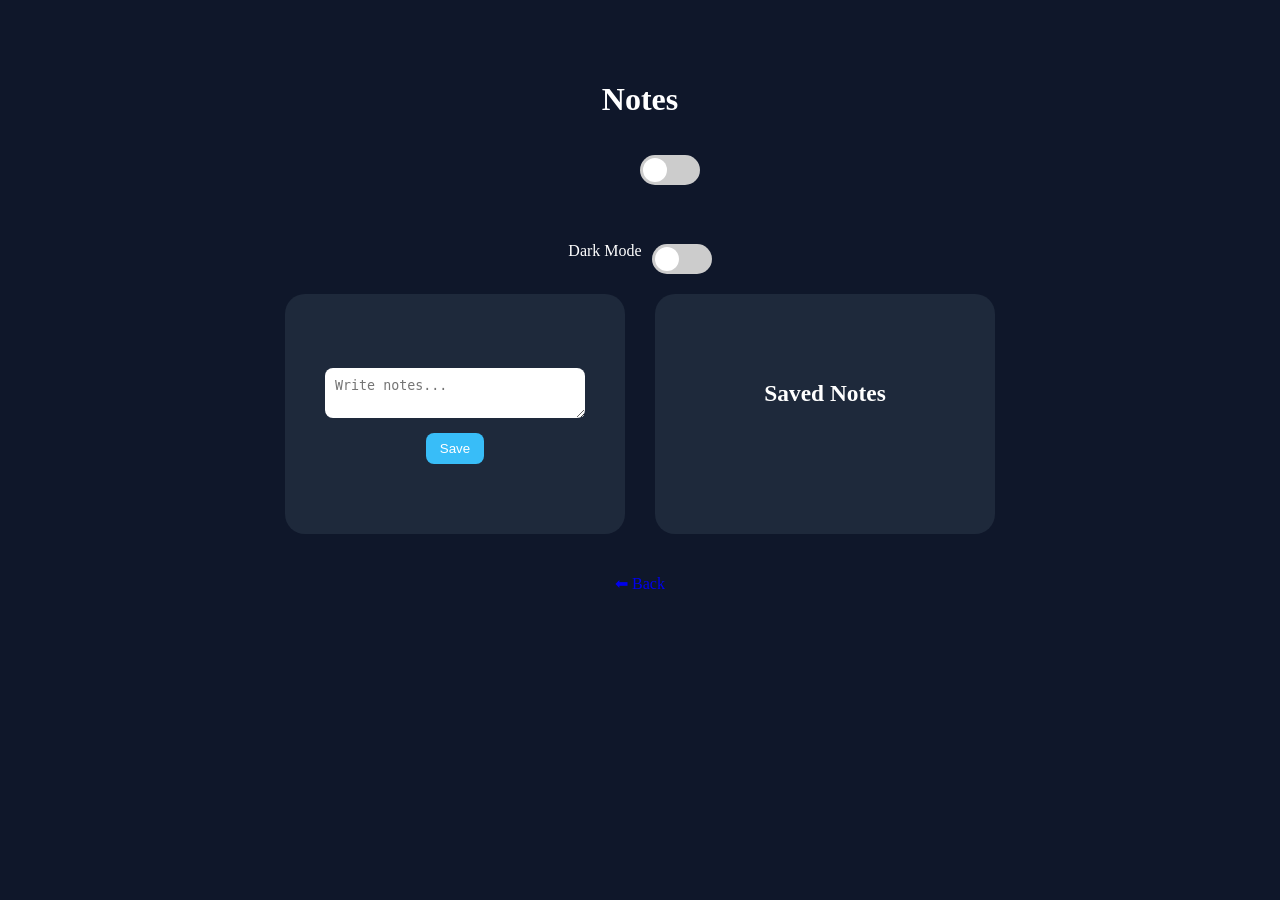
==== notes.html @ 0495a3bb "Add files via upload Complete" ====
<!DOCTYPE html>
<html>
<head>
    <title>Notes</title>
    <link rel="stylesheet" href="style.css">
</head>

<body>

<header class="hero">
    <h1>Notes</h1>

    <label class="toggle-switch">
        <input type="checkbox" onclick="toggleTheme()">
        <span class="slider"></span>
    </label>
</header>

<div class="theme-toggle">
    <span id="modeText">Dark Mode</span>
    <label class="toggle-switch">
        <input type="checkbox" onclick="toggleTheme(); updateModeText(this)">
        <span class="slider"></span>
    </label>
</div>

<section class="cards">
    <div class="card big">
        <textarea id="noteInput" placeholder="Write notes..."></textarea>
        <button onclick="saveNote()">Save</button>
    </div>

    <div class="card big">
        <h3>Saved Notes</h3>
        <p id="savedNote"></p>
    </div>
</section>

<a href="index.html" class="back">⬅ Back</a>

<script src="script.js"></script>
</body>
</html>
---- style.css ----
:root {
    --bg: #0f172a;
    --card: #1e293b;
    --text: white;
    --accent: #38bdf8;
}

.light {
    --bg: #f1f5f9;
    --card: white;
    --text: black;
}

body {
    margin: 0;
    font-family: 'Segoe UI';
    background: var(--bg);
    color: var(--text);
}

/* HERO */
.hero {
    text-align: center;
    padding: 60px 20px 30px;
}

.theme-toggle {
    display: flex;
    justify-content: center;
    align-items: center;
    gap: 10px;
    margin-top: 10px;
}

/* CARDS */
.cards {
    display: flex;
    justify-content: center;
    align-items: center;
    gap: 30px;
    flex-wrap: wrap;
    padding: 20px;
}

.card {
    background: var(--card);
    border-radius: 20px;
    text-decoration: none;
    color: var(--text);
    display: flex;
    flex-direction: column;
    align-items: center;
    justify-content: center;
    font-size: 20px;
    padding: 20px;
    transition: 0.3s;
}

.big {
    width: 300px;
    min-height: 200px;
}

.card:hover {
    transform: scale(1.07);
    background: #334155;
}

/* INPUTS */
input, textarea {
    width: 80%;
    padding: 10px;
    margin: 10px 0;
    border-radius: 8px;
    border: none;
}

button {
    padding: 8px 14px;
    margin: 5px;
    border: none;
    border-radius: 8px;
    background: var(--accent);
    color: white;
    cursor: pointer;
}

ul {
    list-style: none;
    padding: 0;
    width: 100%;
}

li {
    margin-top: 8px;
    cursor: pointer;
}

/* PROGRESS */
.progress {
    text-align: center;
    padding: 30px;
}

.stats {
    display: flex;
    justify-content: center;
    gap: 30px;
}

.stat {
    background: var(--card);
    padding: 20px;
    border-radius: 15px;
    width: 120px;
}

/* BACK BUTTON */
.back {
    display: block;
    text-align: center;
    margin: 20px;
    text-decoration: none;
}

/* RESPONSIVE */
@media (max-width: 600px) {
    .big {
        width: 90%;
    }
    .stats {
        flex-direction: column;
        align-items: center;
    }
}

/* FANCY TOGGLE */
.toggle-switch {
    position: relative;
    display: inline-block;
    width: 60px;
    height: 30px;
    margin-top: 15px;
}

.toggle-switch input {
    display: none;
}

.slider {
    position: absolute;
    background: #ccc;
    border-radius: 30px;
    width: 100%;
    height: 100%;
    transition: 0.4s;
}

.slider::before {
    content: "";
    position: absolute;
    height: 24px;
    width: 24px;
    left: 3px;
    bottom: 3px;
    background: white;
    border-radius: 50%;
    transition: 0.4s;
}

input:checked + .slider {
    background: #38bdf8;
}

input:checked + .slider::before {
    transform: translateX(30px);
}
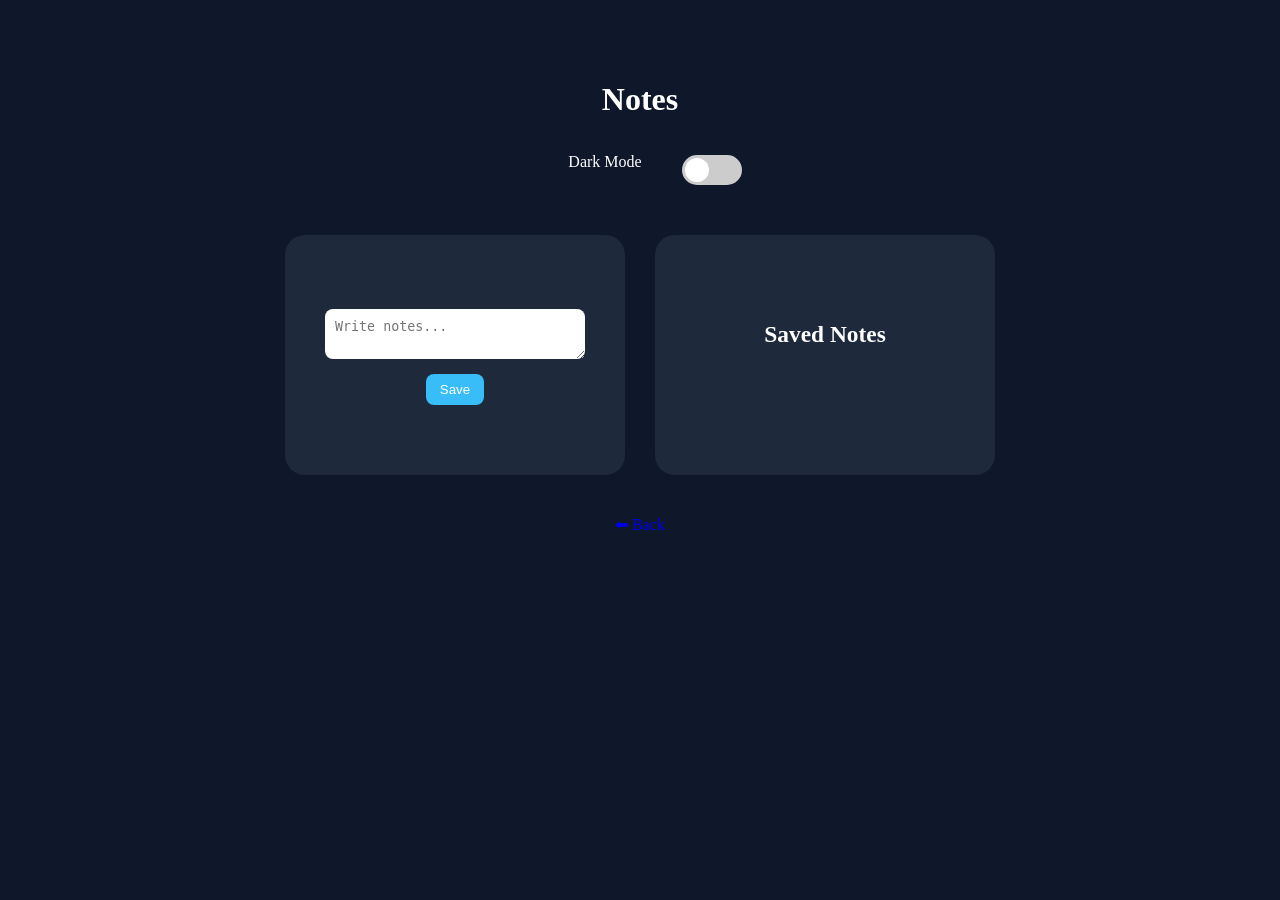
==== commit 4cb684a4: "Update notes.html" ====
--- a/notes.html
+++ b/notes.html
@@ -10,19 +10,14 @@
 <header class="hero">
     <h1>Notes</h1>
 
-    <label class="toggle-switch">
-        <input type="checkbox" onclick="toggleTheme()">
-        <span class="slider"></span>
-    </label>
-</header>
-
-<div class="theme-toggle">
+    <div class="theme-toggle">
     <span id="modeText">Dark Mode</span>
     <label class="toggle-switch">
         <input type="checkbox" onclick="toggleTheme(); updateModeText(this)">
         <span class="slider"></span>
     </label>
 </div>
+</header>
 
 <section class="cards">
     <div class="card big">
@@ -40,4 +35,4 @@
 
 <script src="script.js"></script>
 </body>
-</html>+</html>
